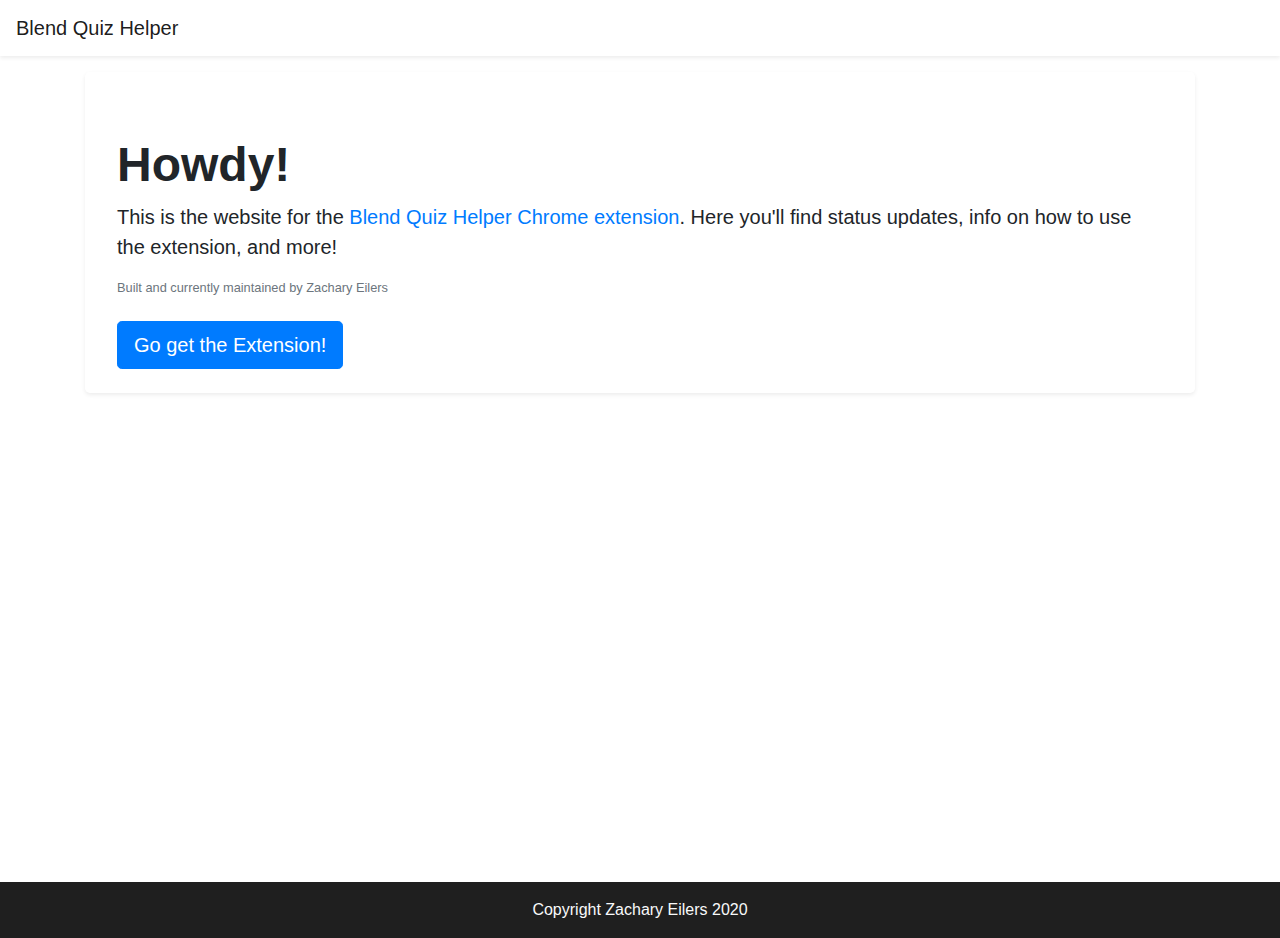
==== index.html @ f3e53deb "add html to index.html and add 2 styles to styles.css" ====
<!DOCTYPE html>
<html lang="en">

<head>
    <meta charset="UTF-8">
    <meta name="viewport" content="width=device-width, initial-scale=1.0">
    <meta http-equiv="X-UA-Compatible" content="ie=edge">
    <title>Blend Quiz Helper</title>

    <link rel="stylesheet" href="https://stackpath.bootstrapcdn.com/bootstrap/4.4.1/css/bootstrap.min.css"
        integrity="sha384-Vkoo8x4CGsO3+Hhxv8T/Q5PaXtkKtu6ug5TOeNV6gBiFeWPGFN9MuhOf23Q9Ifjh" crossorigin="anonymous">

    <link rel="stylesheet" href="styles.css">
</head>

<body>

    <nav class="navbar navbar-light bg-white shadow-sm">
        <a class="navbar-brand" href="#">Blend Quiz Helper</a>
    </nav>

    <div class="container" style="min-height: 90vh;">
        <div class="jumbotron bg-white shadow-sm mt-3 pb-4">
            <h1 class="big-title">Howdy!</h1>
            <p class="lead">This is the website for the <strong><a href="">Blend Quiz Helper Chrome
                        extension</a></strong>. Here you'll find status updates, info on how to use the extension, and
                more!</p>

            <!-- reviews from students? -->


            <p class="text-muted small mb-4">Built and currently maintained by Zachary Eilers</p>
            <a class="btn btn-primary btn-lg" href="#" role="button">Go get the Extension!</a>

        </div>
    </div>

    <section id="footer" class="background-dark">
        <div class="container">
            <!-- <ul class="nav pt-2 justify-content-center">
                <li class="nav-item">
                    <a class="nav-link text-light" href="#contact">Contact</a>
                </li>
            </ul> -->
            <ul class="nav py-2 justify-content-center">
                <li class="nav-item">
                    <p class="nav-link text-light m-0">Copyright Zachary Eilers 2020</p>
                </li>
            </ul>
        </div>
    </section>




    <script src="https://code.jquery.com/jquery-3.4.1.slim.min.js"
        integrity="sha384-J6qa4849blE2+poT4WnyKhv5vZF5SrPo0iEjwBvKU7imGFAV0wwj1yYfoRSJoZ+n" crossorigin="anonymous">
    </script>
    <script src="https://cdn.jsdelivr.net/npm/popper.js@1.16.0/dist/umd/popper.min.js"
        integrity="sha384-Q6E9RHvbIyZFJoft+2mJbHaEWldlvI9IOYy5n3zV9zzTtmI3UksdQRVvoxMfooAo" crossorigin="anonymous">
    </script>
    <script src="https://stackpath.bootstrapcdn.com/bootstrap/4.4.1/js/bootstrap.min.js"
        integrity="sha384-wfSDF2E50Y2D1uUdj0O3uMBJnjuUD4Ih7YwaYd1iqfktj0Uod8GCExl3Og8ifwB6" crossorigin="anonymous">
    </script>
</body>

</html>
---- styles.css ----
.big-title {
    font-size: 3rem;
    font-weight: 800;
}

.background-dark {
    background-color: #1f1f1f;
    border: none;
}
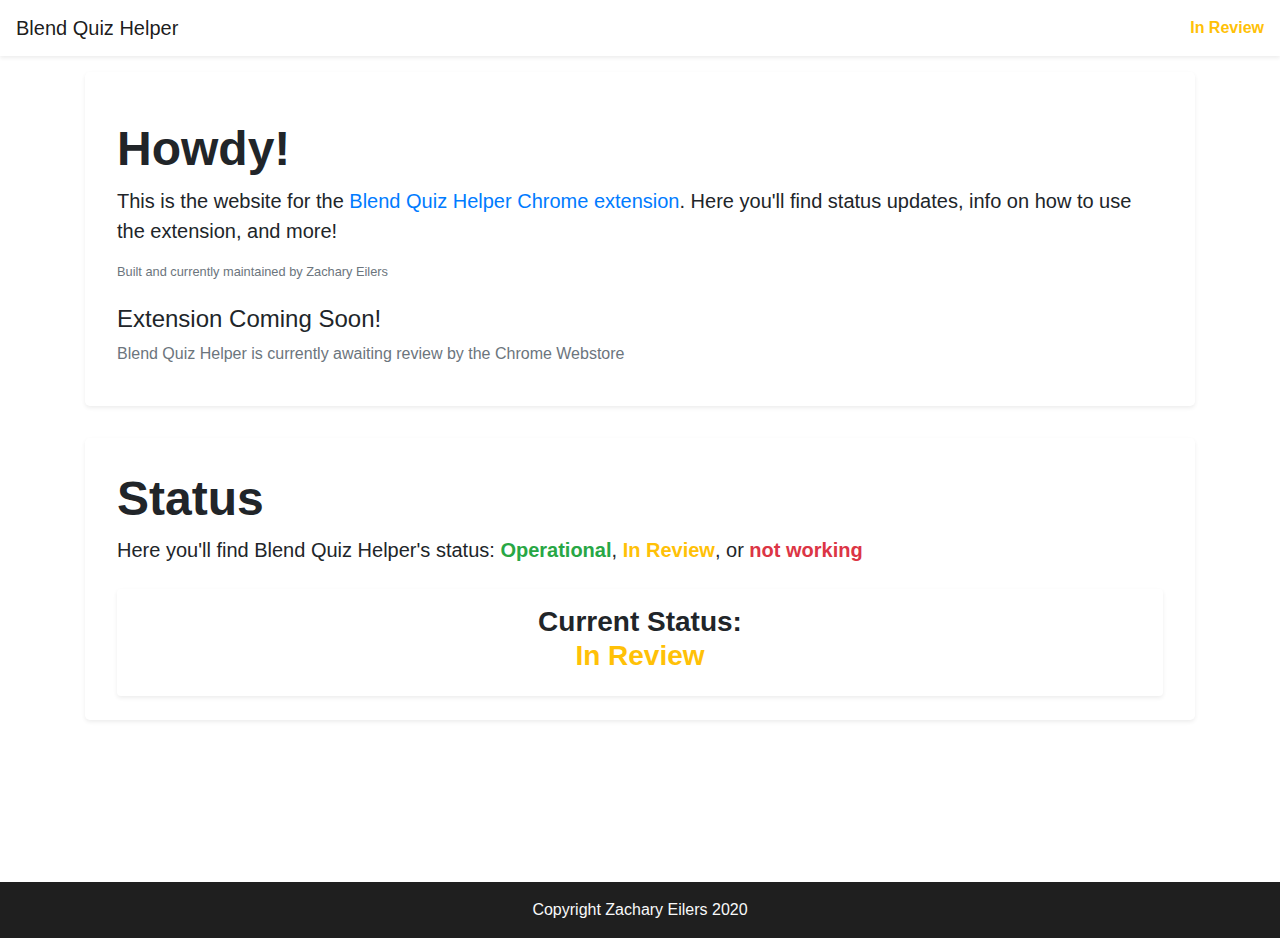
==== commit b6f3b1d3: "set up status section" ====
--- a/index.html
+++ b/index.html
@@ -17,10 +17,15 @@
 
     <nav class="navbar navbar-light bg-white shadow-sm">
         <a class="navbar-brand" href="#">Blend Quiz Helper</a>
+        <ul class="navbar-nav ml-auto">
+            <li class="nav-item active">
+                <a class="text-warning font-weight-bold" href="#status-card">In Review</a>
+            </li>
+        </ul>
     </nav>
 
     <div class="container" style="min-height: 90vh;">
-        <div class="jumbotron bg-white shadow-sm mt-3 pb-4">
+        <div class="jumbotron bg-white shadow-sm mt-3 pb-4 pt-5">
             <h1 class="big-title">Howdy!</h1>
             <p class="lead">This is the website for the <strong><a href="">Blend Quiz Helper Chrome
                         extension</a></strong>. Here you'll find status updates, info on how to use the extension, and
@@ -30,7 +35,27 @@
 
 
             <p class="text-muted small mb-4">Built and currently maintained by Zachary Eilers</p>
-            <a class="btn btn-primary btn-lg" href="#" role="button">Go get the Extension!</a>
+
+            <h4>Extension Coming Soon!</h4>
+            <p class="text-muted">Blend Quiz Helper is currently awaiting review by the Chrome Webstore</p>
+
+            <!-- <a class="btn btn-primary btn-lg" href="#" role="button">Go get the Extension!</a> -->
+        </div>
+
+        <div class="jumbotron bg-white shadow-sm mt-4 py-4" id="status-card">
+            <h2 class="big-title mt-2">Status</h2>
+            <p class="lead mb-4">Here you'll find Blend Quiz Helper's status: <span
+                    class="text-success font-weight-bold">Operational</span>, <span
+                    class="text-warning font-weight-bold">In Review</span>,
+                or
+                <span class="text-danger font-weight-bold">not working</span>
+
+            </p>
+
+            <div class="shadow-sm p-3 rounded text-center">
+                <h3 class="font-weight-bold mb-0">Current Status:</h3>
+                <h3 class="text-warning font-weight-bold mt-0">In Review</h3>
+            </div>
 
         </div>
     </div>
